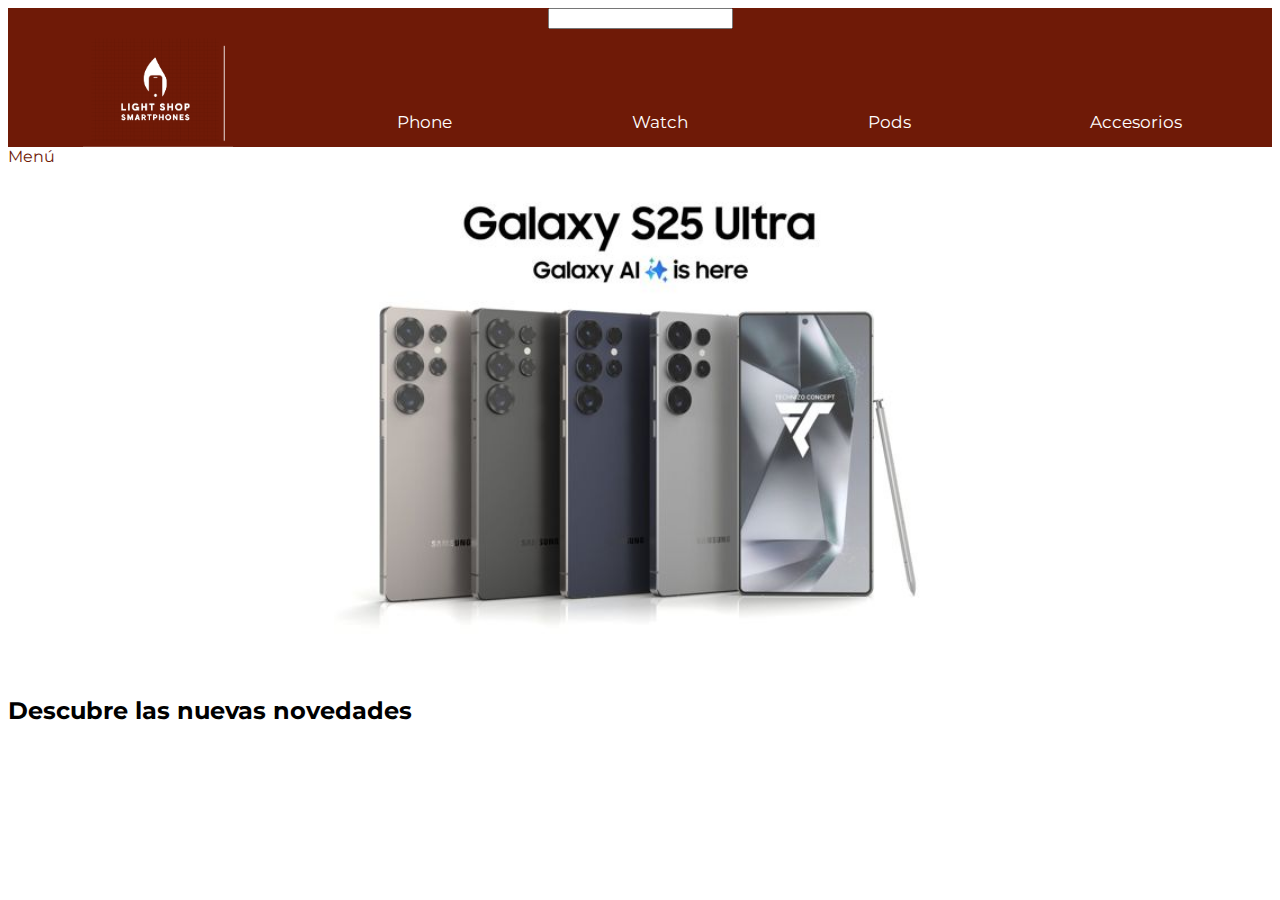
==== pages/index.html @ 720fa843 "protecto" ====
<!DOCTYPE html>
<html lang="en">
<head>
    <meta charset="UTF-8">
    <meta name="viewport" content="width=device-width, initial-scale=1.0">
    <title>Document</title>
    <link rel="stylesheet" href="../css/style.css">
</head>
<body>
  <header>
    <div class="barra">
        <Form>
            <input type="text">
        </Form>
    </div>
     <nav>
        <img src="../img/Captura de pantalla 2025-03-21 105806.png" alt="">
        <a href="">Phone</a>
        <a href="">Watch</a>
        <a href="">Pods </a>
        <a href="">Accesorios</a>
        </nav>
    </header>
    
<a href="">Menú</a>

<main>
    <img src="..//img/202411182338292936_l.jpg" alt="" class="imagen">
</main>




   <h2>Descubre las nuevas novedades</h2>

    
    
</body>
</html>
---- css/style.css ----
@import url('https://fonts.googleapis.com/css2?family=Montserrat:ital,wght@0,100..900;1,100..900&display=swap');
body{
    font-family: "Montserrat", sans-serif;;
}
header{
    background-color: #6F1A07;
}
header img{
    width: 150px;
}
nav{
    display: flex;
    justify-content: space-around;
    align-items: end;
}
nav a{
    text-decoration: none;
    color: white;
    font-size: 17px;
    padding: 15px;
}

a{
    color: #6F1A07;
    text-decoration: none;
}
.imagen{
    width: 900px;
    border: 2px black;
    
}
main{
    text-align: center;
}
form{
    text-align: center;
}
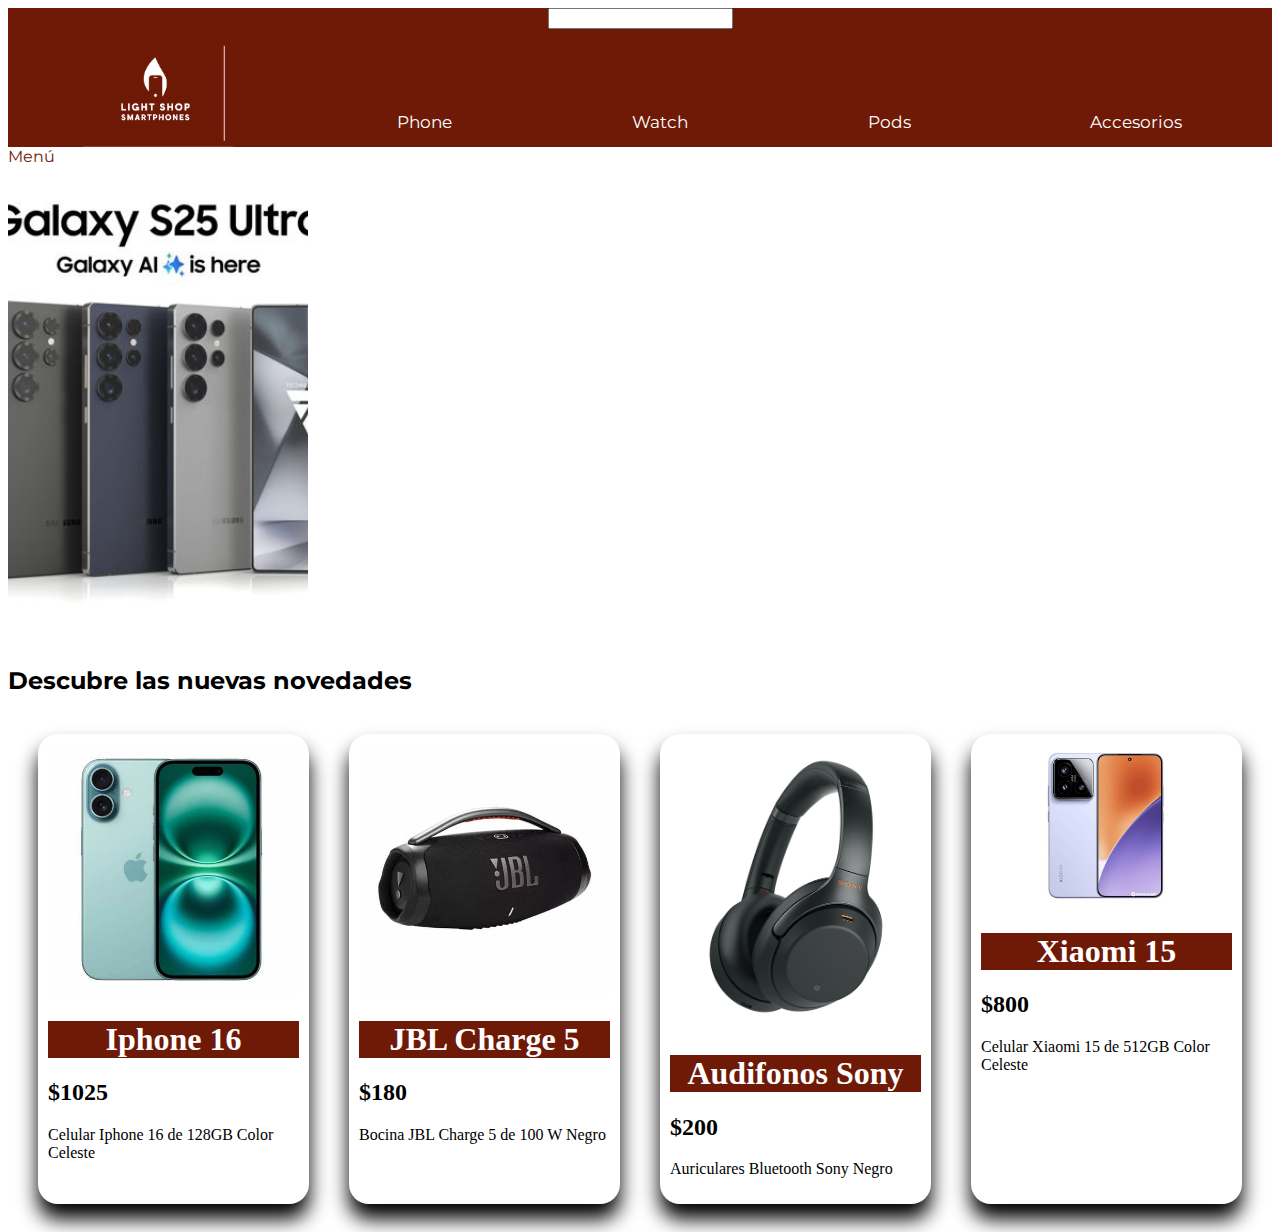
==== commit e396640f: "proyec" ====
--- a/pages/index.html
+++ b/pages/index.html
@@ -3,8 +3,9 @@
 <head>
     <meta charset="UTF-8">
     <meta name="viewport" content="width=device-width, initial-scale=1.0">
-    <title>Document</title>
+    <title> Ligth Shop Smartphone</title>
     <link rel="stylesheet" href="../css/style.css">
+    <link rel="icon" href="../img/Captura de pantalla 2025-03-21 105806.png">
 </head>
 <body>
   <header>
@@ -24,16 +25,57 @@
     
 <a href="">Menú</a>
 
-<main>
-    <img src="..//img/202411182338292936_l.jpg" alt="" class="imagen">
-</main>
+<div class="slider"> 
+    <img src="..//img/202411182338292936_l.jpg" alt="" >
+    <img src="../img/bocinas-portatiles-jbl-go-3-clip-4-charge-5.webp" alt="">
+    <img src="..//img/images.jpg" alt="" >
+</div>
+   
+
 
 
 
 
    <h2>Descubre las nuevas novedades</h2>
+<div class="tarjetas"> 
 
-    
-    
+    <div class="card">
+    <img src="../img/OIP.jpg" alt="">
+   <div class="card-content"> 
+    <h1>Iphone 16</h1>
+    <h2>$1025</h2>
+    <p>Celular Iphone 16 de 128GB Color Celeste</p>
+        </div>
+ </div>
+
+ <div class="card">
+    <img src="../img/bovinajbl.jpg" alt="">
+   <div class="card-content"> 
+    <h1>JBL Charge 5</h1>
+    <h2>$180</h2>
+    <p>Bocina JBL Charge 5 de 100 W Negro</p>
+        </div>
+ </div>
+
+ <div class="card">
+    <img src="../img/sony.jpg" alt="">
+   <div class="card-content"> 
+    <h1>Audifonos Sony</h1>
+    <h2>$200</h2>
+    <p>Auriculares Bluetooth Sony Negro</p>
+        </div>
+ </div>
+
+ <div class="card">
+    <img src="../img/xiaomi-15.jpg" alt="">
+   <div class="card-content"> 
+    <h1>Xiaomi 15</h1>
+    <h2>$800</h2>
+    <p>Celular Xiaomi 15 de 512GB Color Celeste</p>
+        </div>
+ </div>
+ 
+     </div>
+ 
 </body>
 </html>--- a/css/style.css
+++ b/css/style.css
@@ -24,14 +24,66 @@
     color: #6F1A07;
     text-decoration: none;
 }
-.imagen{
-    width: 900px;
-    border: 2px black;
-    
-}
-main{
+
+
+form{
     text-align: center;
 }
-form{
+.slider{
+    aspect-ratio: 10/16;
+    width: 300px;
+    position: relative;
+    display: flex;
+    overflow: scroll;
+}
+.slider img{
+    width: 100% ;
+    left: 0;
+    position: sticky;
+    object-fit: cover;
+    border-radius: 5px;
+    scroll-snap-align: center;
+}
+.card {
+    margin: 20px;
+    border-radius: 20px;
+    width: 300px;
+    overflow: hidden;
+    box-shadow: 0px 15px 20px;
+    font-family: "Playwrite HU", cursive;
+    padding: 10px;
+}
+.card img { 
+    width: 100%;
+    
+   
+}
+
+.card h1{
+    text-align: center;
+    color: rgb(255, 255, 255);
+    background-color: #6F1A07;
+    
+
+}
+.tarjetas{
+    display: flex;
+   margin-right: 10px;
+   margin-left: 10px;
+   justify-content: center;
+}
+.card h2{
+    color: rgb(0, 0, 0);
+}
+.card p{
+color: rgb(0, 0, 0);
+}
+
+.card:hover{
+    background-color: rgb(214, 212, 212);
+    transform: scale(1.05);
+}
+.card .footer{
+    padding: 25px;
     text-align: center;
 }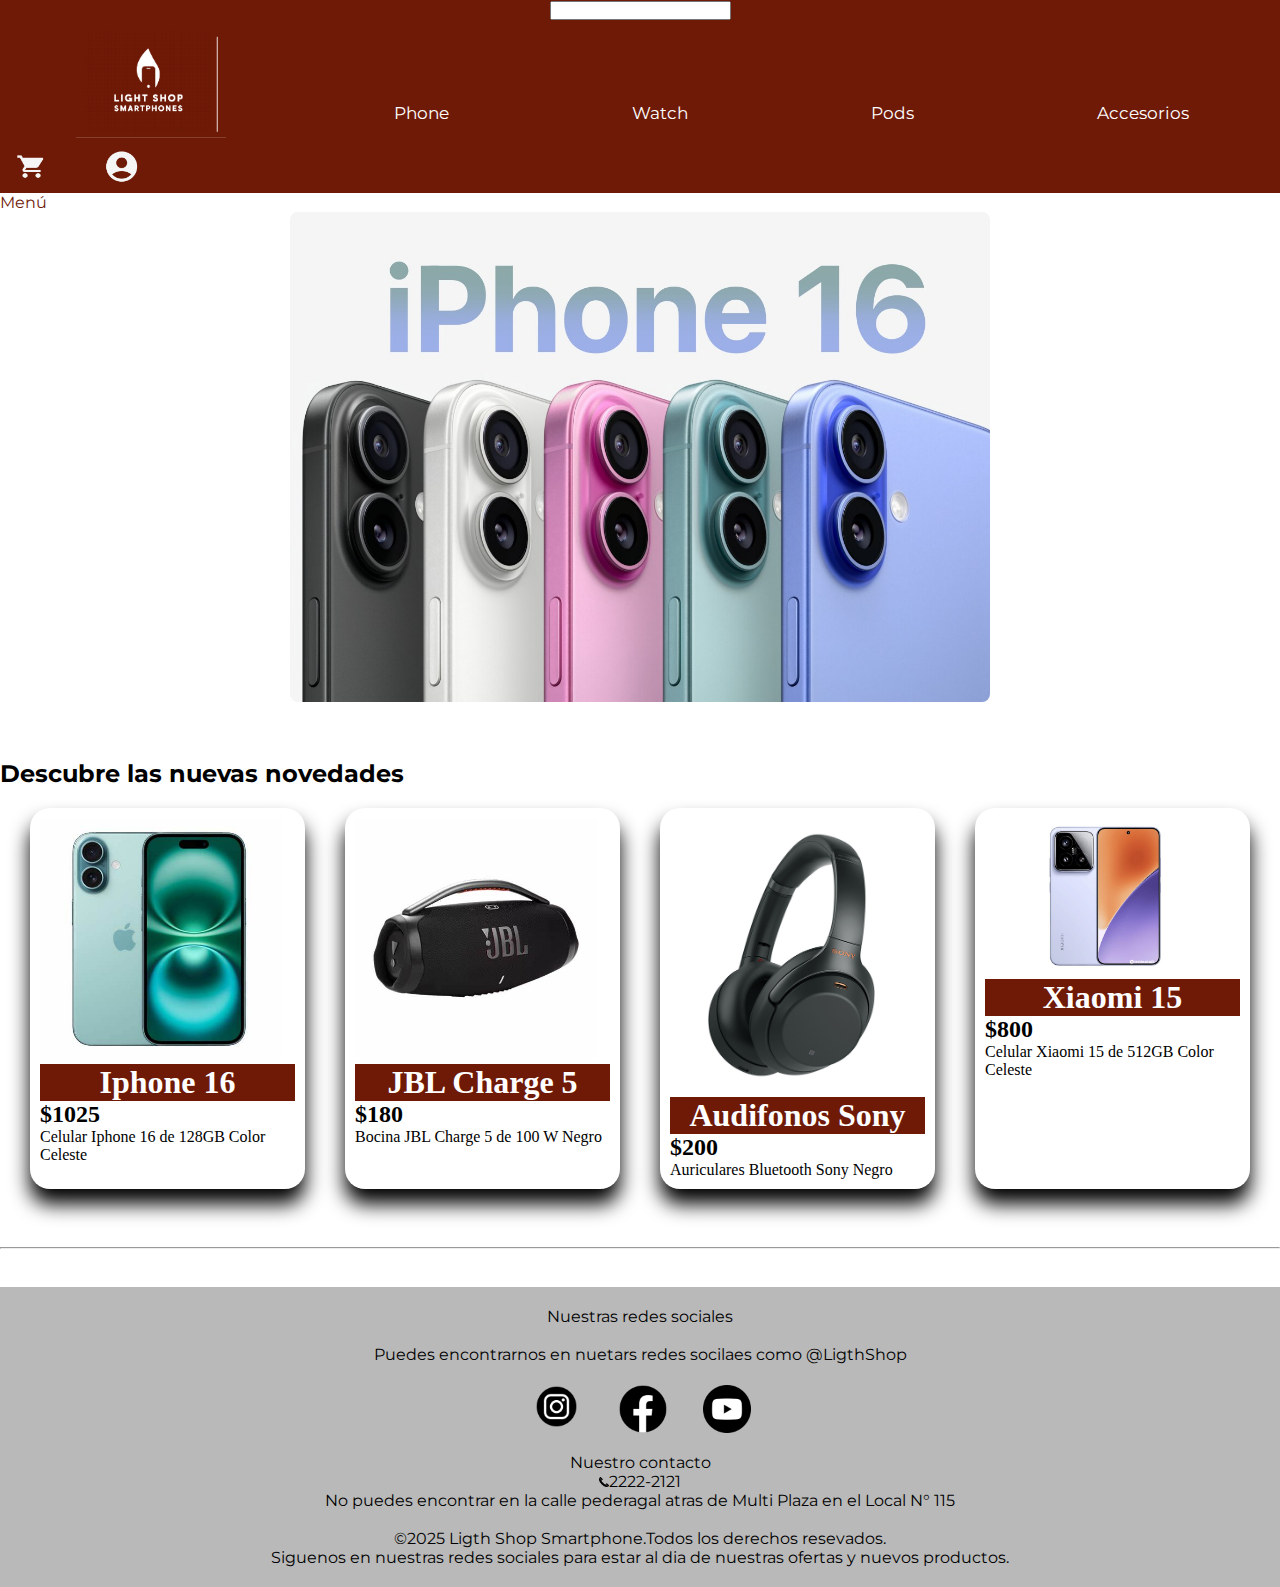
==== commit a2b28fcd: "proyec" ====
--- a/pages/index.html
+++ b/pages/index.html
@@ -16,24 +16,35 @@
     </div>
      <nav>
         <img src="../img/Captura de pantalla 2025-03-21 105806.png" alt="">
-        <a href="">Phone</a>
-        <a href="">Watch</a>
-        <a href="">Pods </a>
-        <a href="">Accesorios</a>
+        <a href="#">Phone</a>
+        <a href="#">Watch</a>
+        <a href="#">Pods </a>
+        <a href="#">Accesorios</a>
         </nav>
+        <img src="../img/Captura de pantalla 2025-03-23 094118.png" alt="" >
     </header>
     
 <a href="">Menú</a>
 
-<div class="slider"> 
-    <img src="..//img/202411182338292936_l.jpg" alt="" >
-    <img src="../img/bocinas-portatiles-jbl-go-3-clip-4-charge-5.webp" alt="">
-    <img src="..//img/images.jpg" alt="" >
-</div>
-   
+<section class="container">
+    <div class="slider-wrapper">
+        <div class="slider">
+        <img id="slider-1" src="../img/iphone-16.jpeg" alt="">
+        <img id="slider-2"src="../img/202411182338292936_l.jpg" alt="">
+        <img id="slider-3"src="../img/bocinas-portatiles-jbl-go-3-clip-4-charge-5.webp" alt="">
+        </div>
 
+        <div class="slider-nav">
+            <a href="#slider-1"></a>
+            <a href="#slider-2"></a>
+            <a href="#slider-3"></a>
 
+        </div>
+        
+    </div>
+</section>
 
+<br><br><br>
 
 
    <h2>Descubre las nuevas novedades</h2>
@@ -76,6 +87,27 @@
  </div>
  
      </div>
- 
+     
+ <br>
+<br><hr><br>
+<br>
+<footer>
+
+    <p>Nuestras redes sociales</p>
+    <br>
+    <p>Puedes encontrarnos en nuetars redes socilaes como @LigthShop</p>
+    <img src="../img/instagram-logo-free-png.webp" alt="" width="85px">
+    <img src="../img/facebook-logo-transparent-free-png.webp" alt="" width="80px">
+    <img src="../img/youtube-logo-youtube-icon-transparent-free-png.webp" alt="" width="80px">
+
+    <p>Nuestro contacto</p>
+    <p><img src="../img/tel-icon-png-3.jpg" alt="" width="10px">2222-2121</p>
+    <p>No puedes encontrar en la calle pederagal atras de Multi Plaza en el Local N° 115 </p>
+    <br>
+    <p>©2025 Ligth Shop Smartphone.Todos los derechos resevados.</p>
+    <p>Siguenos en nuestras redes sociales para estar al dia de nuestras ofertas y nuevos productos.</p>
+</footer>
+
 </body>
+
 </html>--- a/css/style.css
+++ b/css/style.css
@@ -1,4 +1,5 @@
 @import url('https://fonts.googleapis.com/css2?family=Montserrat:ital,wght@0,100..900;1,100..900&display=swap');
+
 body{
     font-family: "Montserrat", sans-serif;;
 }
@@ -8,6 +9,7 @@
 header img{
     width: 150px;
 }
+
 nav{
     display: flex;
     justify-content: space-around;
@@ -26,24 +28,65 @@
 }
 
 
+
 form{
     text-align: center;
+    
+}
+
+
+*{ margin: 0;
+    padding: 0;
+    box-sizing: border-box;
+
+}
+
+.slider-wrapper{
+    position: relative;
+    max-width: 700px;
+    margin: 0 auto;
 }
 .slider{
-    aspect-ratio: 10/16;
-    width: 300px;
-    position: relative;
     display: flex;
-    overflow: scroll;
+    aspect-ratio: 100/70;
+    overflow: hidden;
+    scroll-snap-type: x mandatory;
+    scroll-behavior:smooth ;
+    box-shadow: 0.25rem #6F1A07;
+    border-radius: .5rem ;
+    
 }
 .slider img{
-    width: 100% ;
-    left: 0;
-    position: sticky;
+    flex: 1 0 100%;
+    scroll-snap-align: start ;
     object-fit: cover;
-    border-radius: 5px;
-    scroll-snap-align: center;
 }
+.slider-nav{
+    display: flex;
+    column-gap: 1rem;
+    position: absolute;
+    bottom: 1.25rem;
+    left: 50px;
+    transform: translate(-50%);
+    z-index: 1;
+    
+}
+
+.slider-nav a{
+    width: -5rem;
+    height: .5rem;
+    border-radius: 50px;
+    background-color: rgb(0, 0, 0);
+    opacity: .75;
+    transition: opacity ease 250ms;
+
+}
+
+.slider-nav a:hover{
+    opacity: 100%;
+}
+
+
 .card {
     margin: 20px;
     border-radius: 20px;
@@ -54,7 +97,7 @@
     padding: 10px;
 }
 .card img { 
-    width: 100%;
+    width: 95%;
     
    
 }
@@ -86,4 +129,18 @@
 .card .footer{
     padding: 25px;
     text-align: center;
-}+}
+
+footer{
+    text-align: center;
+    padding: 20px;
+    background-color: rgb(185, 185, 185);
+}
+
+
+    
+
+        
+
+   
+    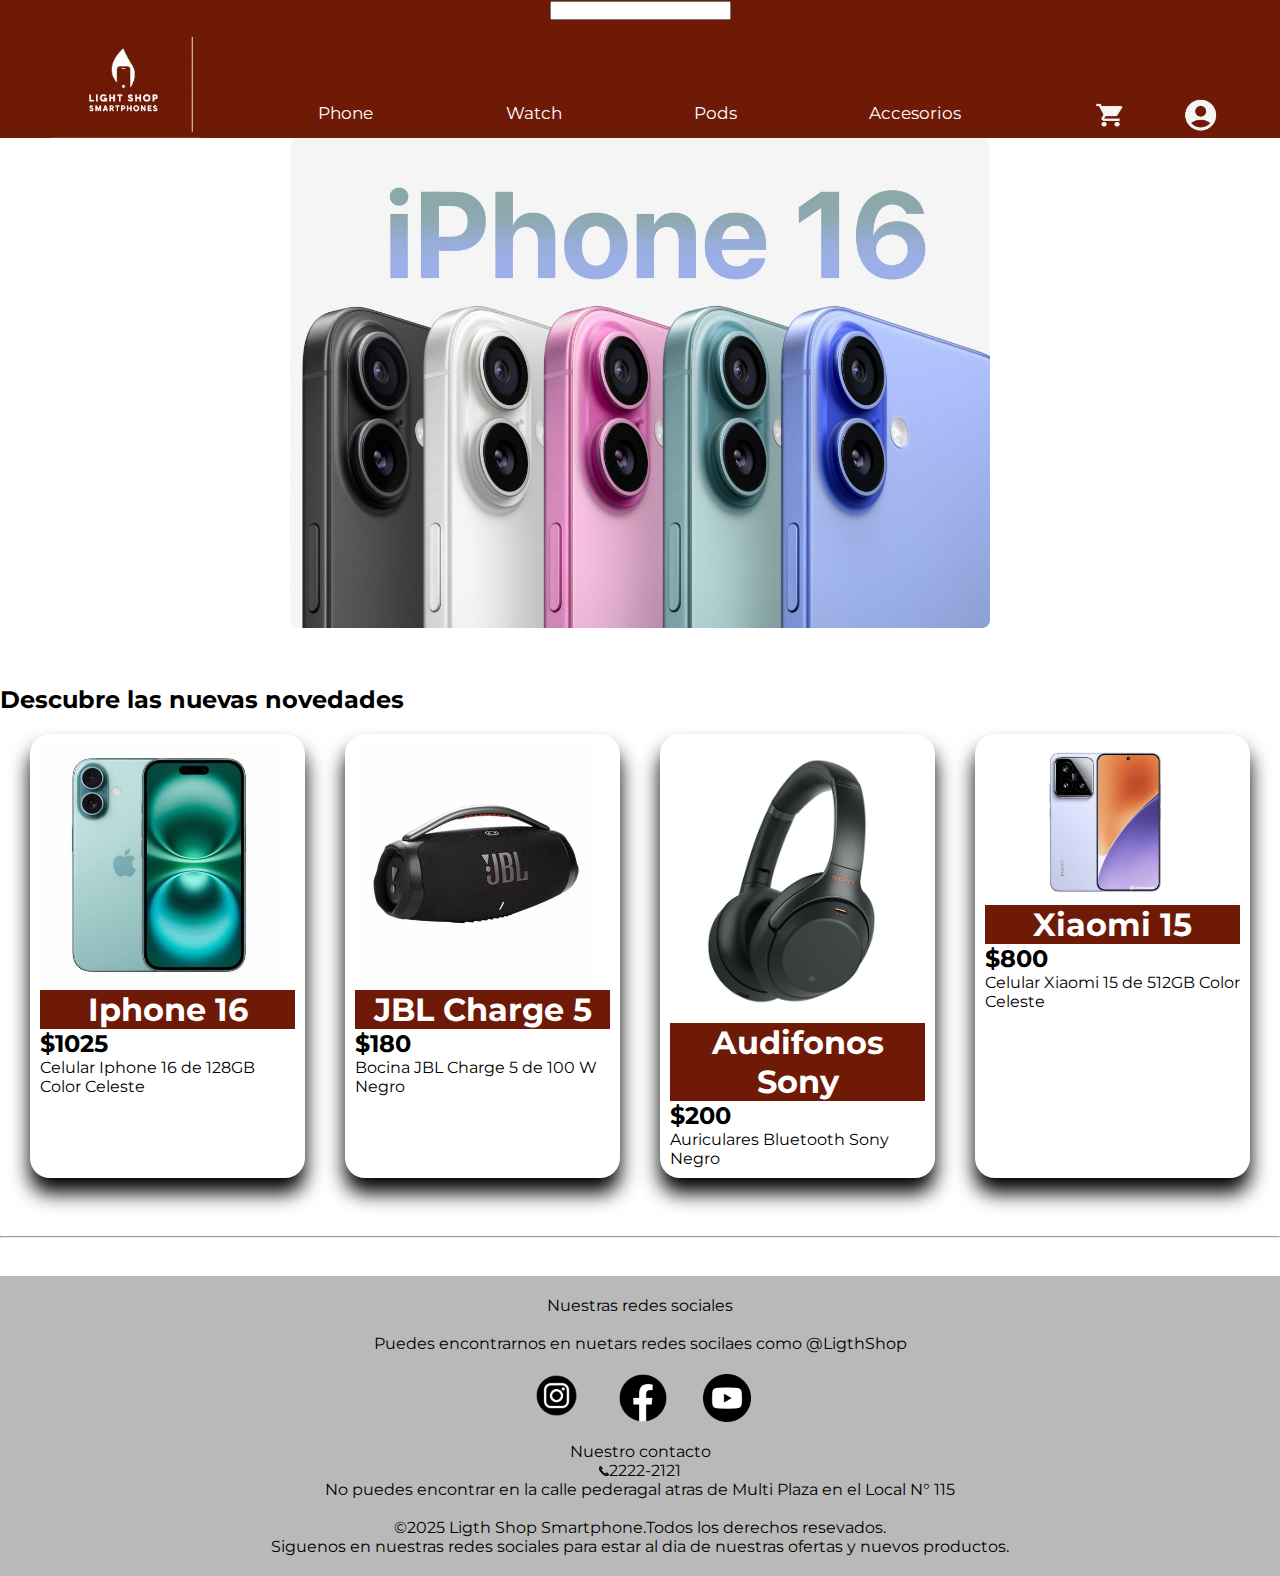
==== commit 91cf4785: "proyec" ====
--- a/pages/index.html
+++ b/pages/index.html
@@ -20,11 +20,12 @@
         <a href="#">Watch</a>
         <a href="#">Pods </a>
         <a href="#">Accesorios</a>
+        <img src="../img/Captura de pantalla 2025-03-23 094118.png" alt="" >
         </nav>
-        <img src="../img/Captura de pantalla 2025-03-23 094118.png" alt="" >
+       
     </header>
     
-<a href="">Menú</a>
+
 
 <section class="container">
     <div class="slider-wrapper">
--- a/css/style.css
+++ b/css/style.css
@@ -21,13 +21,6 @@
     font-size: 17px;
     padding: 15px;
 }
-
-a{
-    color: #6F1A07;
-    text-decoration: none;
-}
-
-
 
 form{
     text-align: center;
@@ -93,7 +86,7 @@
     width: 300px;
     overflow: hidden;
     box-shadow: 0px 15px 20px;
-    font-family: "Playwrite HU", cursive;
+    font-family: "Montserrat", sans-serif;
     padding: 10px;
 }
 .card img { 
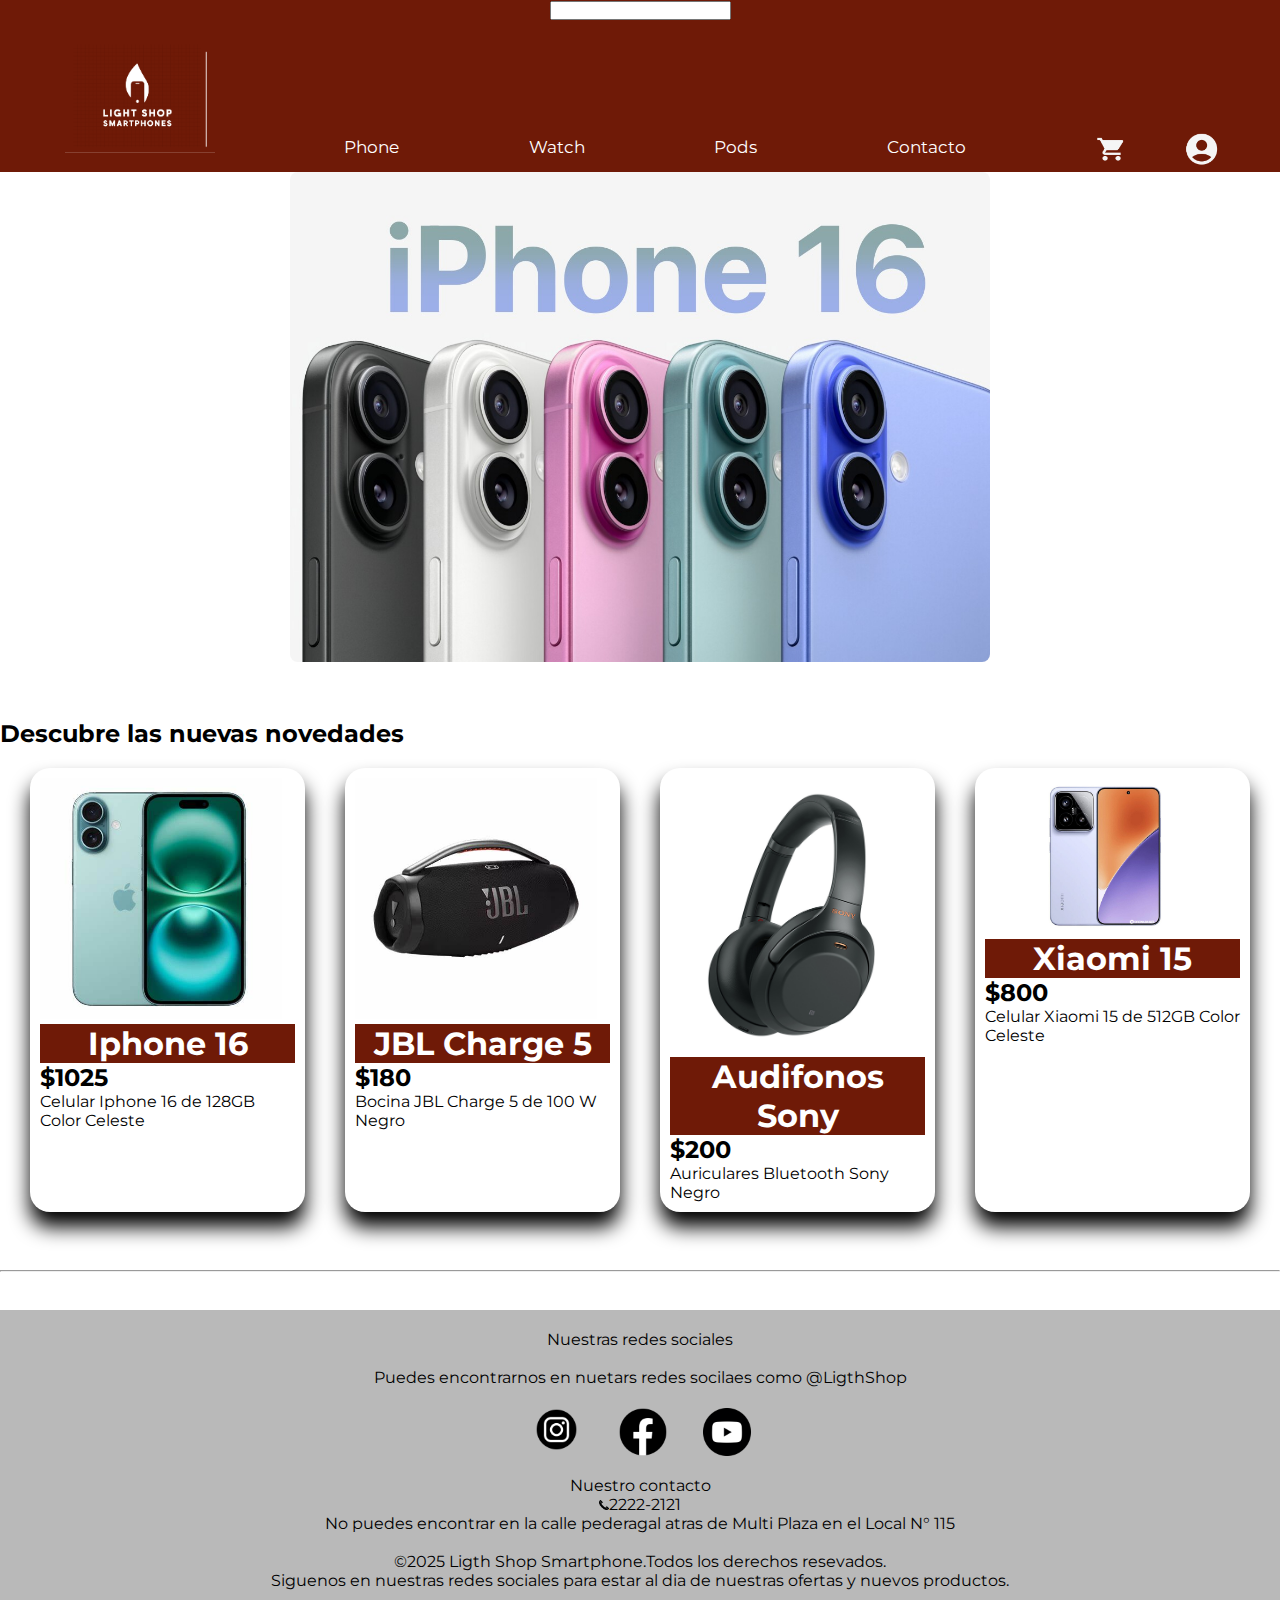
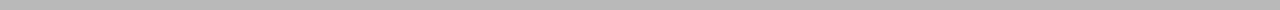
==== commit 43790086: "proyecto con dani" ====
--- a/pages/index.html
+++ b/pages/index.html
@@ -15,11 +15,11 @@
         </Form>
     </div>
      <nav>
-        <img src="../img/Captura de pantalla 2025-03-21 105806.png" alt="">
+        <a href="index.html"><img src="../img/Captura de pantalla 2025-03-21 105806.png" alt=""></a>
         <a href="#">Phone</a>
         <a href="#">Watch</a>
         <a href="#">Pods </a>
-        <a href="#">Accesorios</a>
+        <a href="Contaacto.html">Contacto</a>
         <img src="../img/Captura de pantalla 2025-03-23 094118.png" alt="" >
         </nav>
        
